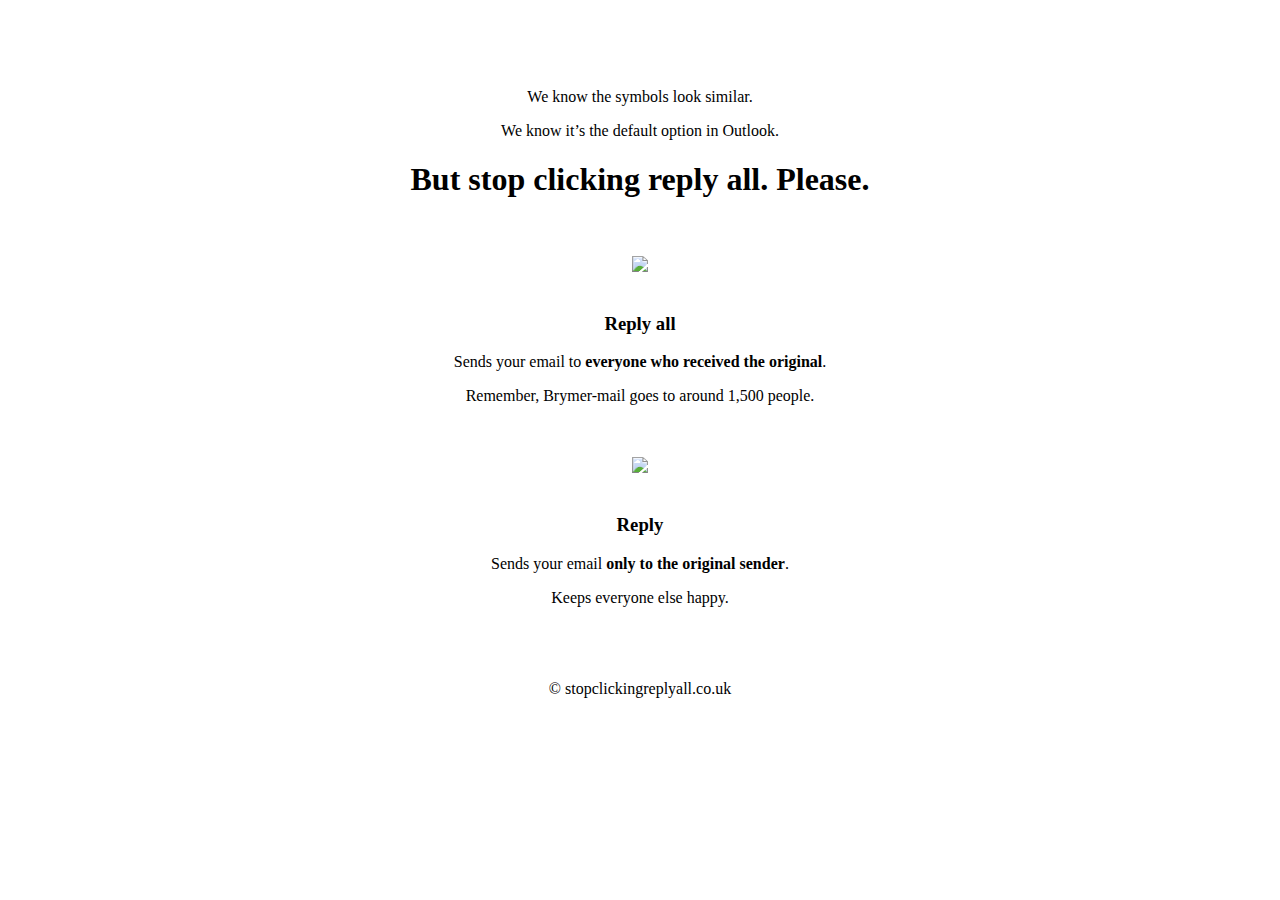
==== index.html @ 44d87131 "waiting for icons" ====
<!doctype html>
<html lang="en-GB">
  <head>
    <meta charset="utf-8">
    <meta name="viewport" content="width=device-width, initial-scale=1, shrink-to-fit=no">
    <meta name="description" content="">
    <meta name="author" content="">
    <link rel="icon" href="favicon.ico">

    <title>Stop clicking reply all</title>
    <link rel="shortcut icon" href="favicon.ico">
    <link rel="apple-touch-icon" href="apple-touch-icon.png">
    <meta property="og:image" content="images/og_image.png">

    <!-- Bootstrap core CSS -->
    <link rel="stylesheet" href="https://maxcdn.bootstrapcdn.com/bootstrap/4.0.0-beta.2/css/bootstrap.min.css" integrity="sha384-PsH8R72JQ3SOdhVi3uxftmaW6Vc51MKb0q5P2rRUpPvrszuE4W1povHYgTpBfshb" crossorigin="anonymous">

    <!-- Custom styles for this template -->
    <link href="css/starter-template.css" rel="stylesheet">
  </head>

  <body>

    <!--
    <nav class="navbar navbar-expand-md navbar-dark bg-dark fixed-top">
      <a class="navbar-brand" href="#">Navbar</a>
      <button class="navbar-toggler" type="button" data-toggle="collapse" data-target="#navbarsExampleDefault" aria-controls="navbarsExampleDefault" aria-expanded="false" aria-label="Toggle navigation">
        <span class="navbar-toggler-icon"></span>
      </button>

      <div class="collapse navbar-collapse" id="navbarsExampleDefault">
        <ul class="navbar-nav mr-auto">
          <li class="nav-item active">
            <a class="nav-link" href="#">Home <span class="sr-only">(current)</span></a>
          </li>
          <li class="nav-item">
            <a class="nav-link" href="#">Link</a>
          </li>
          <li class="nav-item">
            <a class="nav-link disabled" href="#">Disabled</a>
          </li>
          <li class="nav-item dropdown">
            <a class="nav-link dropdown-toggle" href="http://example.com" id="dropdown01" data-toggle="dropdown" aria-haspopup="true" aria-expanded="false">Dropdown</a>
            <div class="dropdown-menu" aria-labelledby="dropdown01">
              <a class="dropdown-item" href="#">Action</a>
              <a class="dropdown-item" href="#">Another action</a>
              <a class="dropdown-item" href="#">Something else here</a>
            </div>
          </li>
        </ul>
        <form class="form-inline my-2 my-lg-0">
          <input class="form-control mr-sm-2" type="text" placeholder="Search" aria-label="Search">
          <button class="btn btn-outline-success my-2 my-sm-0" type="submit">Search</button>
        </form>
      </div>
    </nav>
  -->

    <main role="main" class="container">

      <div class="starter-template">
        <p class="lead">We know the symbols look similar.</p>
        <p class="lead">We know it’s the default option in Outlook.</p>
        <h1>But stop clicking reply all. Please.</small></h1>
        
        <div class="row">
          <div class="col-sm">
          	<br /><br />
            <img src="images/sign_up.svg" class="img-fluid" width="150" />
            <br /><br />
            <h3 class="text-danger">Reply all</h3>
            <p>Sends your email to <b>everyone who received the original</b>.</p>
            <p>Remember, Brymer-mail goes to around 1,500 people.</p>
            <!--<a class="btn btn-danger btn-lg" href="mail/index.html">Request email</a>-->
          </div>

          <div class="col-sm">
          	<br /><br />
            <img src="images/sign_in.svg" class="img-fluid" width="150" />
            <br /><br />
            <h3 class="text-success">Reply</h3>
            <p>Sends your email <b>only to the original sender</b>.</p>
            <p>Keeps everyone else happy.</p>
            <!--<a class="btn btn-success btn-lg" href="https://mail.backwellalumni.uk">Sign in to email</a>-->
          </div>
        </div>

        <br /><br />
        <footer class="footer fixed-bottom">
          <div class="container">
            <span>&copy; stopclickingreplyall.co.uk</span>
          </div>
        </footer>
      </div>

      
    </main><!-- /.container -->


    <!-- Bootstrap core JavaScript
    ================================================== -->
    <!-- Placed at the end of the document so the pages load faster -->
    <script src="https://code.jquery.com/jquery-3.2.1.slim.min.js" integrity="sha384-KJ3o2DKtIkvYIK3UENzmM7KCkRr/rE9/Qpg6aAZGJwFDMVNA/GpGFF93hXpG5KkN" crossorigin="anonymous"></script>
    <script src="https://cdnjs.cloudflare.com/ajax/libs/popper.js/1.12.3/umd/popper.min.js" integrity="sha384-vFJXuSJphROIrBnz7yo7oB41mKfc8JzQZiCq4NCceLEaO4IHwicKwpJf9c9IpFgh" crossorigin="anonymous"></script>
    <script src="https://maxcdn.bootstrapcdn.com/bootstrap/4.0.0-beta.2/js/bootstrap.min.js" integrity="sha384-alpBpkh1PFOepccYVYDB4do5UnbKysX5WZXm3XxPqe5iKTfUKjNkCk9SaVuEZflJ" crossorigin="anonymous"></script>
  </body>
</html>
---- css/starter-template.css ----
body {
  padding-top: 1rem;
}
.starter-template {
  padding: 3rem 1.5rem;
  text-align: center;
}

#masthead-logo {
  max-height: 50px;
  margin-bottom: .5rem;
  width: auto;
}

.footer {
	height: 60px;
	line-height: 60px;
	/*background-color: #f5f5f5;*/
}
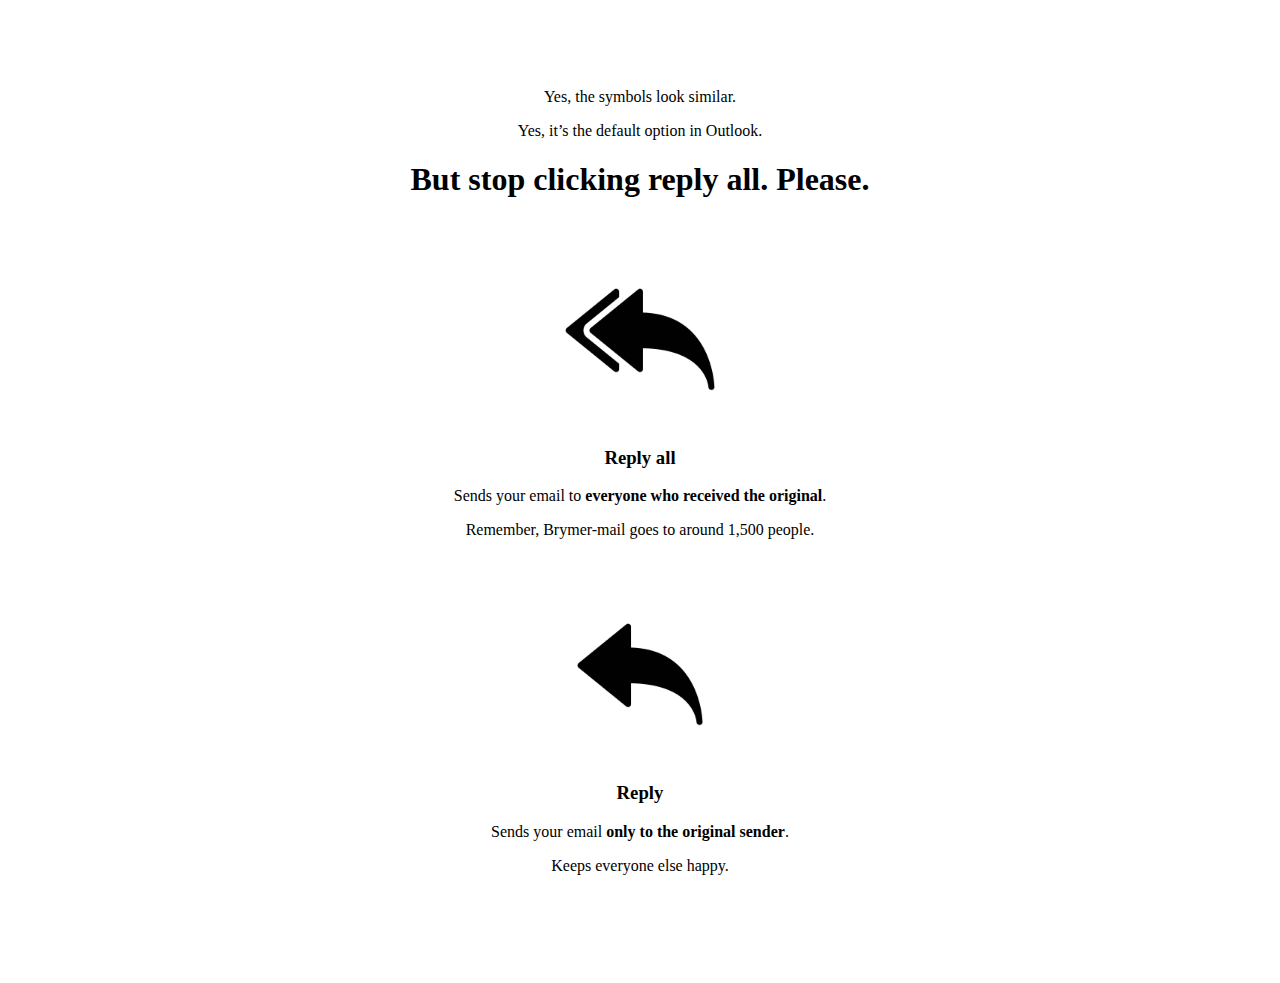
==== commit 03d03150: "icons at last" ====
--- a/index.html
+++ b/index.html
@@ -18,55 +18,17 @@
     <!-- Custom styles for this template -->
     <link href="css/starter-template.css" rel="stylesheet">
   </head>
-
   <body>
-
-    <!--
-    <nav class="navbar navbar-expand-md navbar-dark bg-dark fixed-top">
-      <a class="navbar-brand" href="#">Navbar</a>
-      <button class="navbar-toggler" type="button" data-toggle="collapse" data-target="#navbarsExampleDefault" aria-controls="navbarsExampleDefault" aria-expanded="false" aria-label="Toggle navigation">
-        <span class="navbar-toggler-icon"></span>
-      </button>
-
-      <div class="collapse navbar-collapse" id="navbarsExampleDefault">
-        <ul class="navbar-nav mr-auto">
-          <li class="nav-item active">
-            <a class="nav-link" href="#">Home <span class="sr-only">(current)</span></a>
-          </li>
-          <li class="nav-item">
-            <a class="nav-link" href="#">Link</a>
-          </li>
-          <li class="nav-item">
-            <a class="nav-link disabled" href="#">Disabled</a>
-          </li>
-          <li class="nav-item dropdown">
-            <a class="nav-link dropdown-toggle" href="http://example.com" id="dropdown01" data-toggle="dropdown" aria-haspopup="true" aria-expanded="false">Dropdown</a>
-            <div class="dropdown-menu" aria-labelledby="dropdown01">
-              <a class="dropdown-item" href="#">Action</a>
-              <a class="dropdown-item" href="#">Another action</a>
-              <a class="dropdown-item" href="#">Something else here</a>
-            </div>
-          </li>
-        </ul>
-        <form class="form-inline my-2 my-lg-0">
-          <input class="form-control mr-sm-2" type="text" placeholder="Search" aria-label="Search">
-          <button class="btn btn-outline-success my-2 my-sm-0" type="submit">Search</button>
-        </form>
-      </div>
-    </nav>
-  -->
-
     <main role="main" class="container">
-
       <div class="starter-template">
-        <p class="lead">We know the symbols look similar.</p>
-        <p class="lead">We know it’s the default option in Outlook.</p>
+        <p class="lead">Yes, the symbols look similar.</p>
+        <p class="lead">Yes, it’s the default option in Outlook.</p>
         <h1>But stop clicking reply all. Please.</small></h1>
         
         <div class="row">
           <div class="col-sm">
           	<br /><br />
-            <img src="images/sign_up.svg" class="img-fluid" width="150" />
+            <img src="reply_all.png" class="img-fluid" width="150" />
             <br /><br />
             <h3 class="text-danger">Reply all</h3>
             <p>Sends your email to <b>everyone who received the original</b>.</p>
@@ -76,7 +38,7 @@
 
           <div class="col-sm">
           	<br /><br />
-            <img src="images/sign_in.svg" class="img-fluid" width="150" />
+            <img src="reply.png" class="img-fluid" width="150" />
             <br /><br />
             <h3 class="text-success">Reply</h3>
             <p>Sends your email <b>only to the original sender</b>.</p>
@@ -86,14 +48,12 @@
         </div>
 
         <br /><br />
-        <footer class="footer fixed-bottom">
+        <!--<footer class="footer fixed-bottom">
           <div class="container">
             <span>&copy; stopclickingreplyall.co.uk</span>
           </div>
-        </footer>
+        </footer>-->
       </div>
-
-      
     </main><!-- /.container -->
 
 
